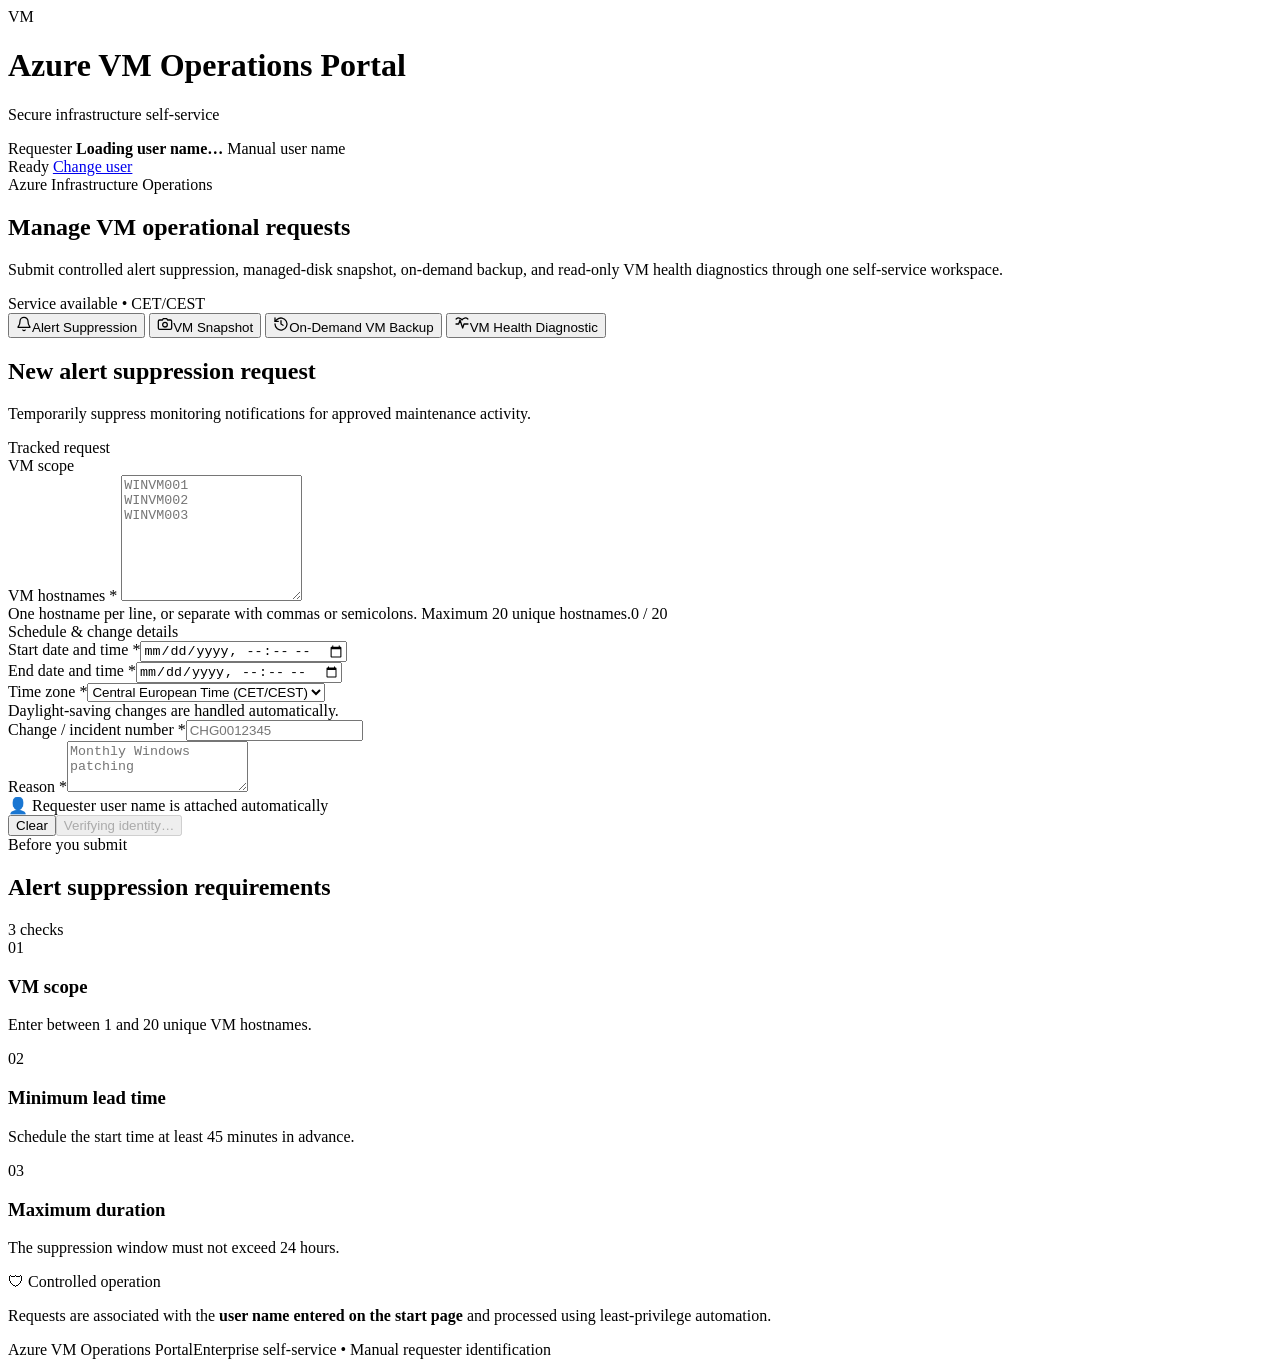
==== app/portal.html @ fa87b3d6 "Fix Azure Static Web App deployment23" ====
<!doctype html>
<html lang="en">
<head>
  <meta charset="utf-8">
  <meta name="viewport" content="width=device-width, initial-scale=1">
  <title>Azure VM Operations Portal</title>
  <link rel="stylesheet" href="/styles.css?v=20260812-vm-health-v2-noscore">
</head>
<body>
  <div class="brand-strip" aria-hidden="true"></div>
  <header class="topbar">
    <div class="topbar-inner">
      <div class="brand">
        <div class="brandmark" aria-hidden="true">VM</div>
        <div>
          <h1>Azure VM Operations Portal</h1>
          <p>Secure infrastructure self-service</p>
        </div>
      </div>

      <section class="identity-panel" aria-labelledby="identityHeading">
        <div class="identity-details">
          <span id="identityHeading" class="identity-label">Requester</span>
          <strong id="authenticatedUserName">Loading user name…</strong>
          <span id="authenticatedProvider" class="identity-provider">Manual user name</span>
        </div>
        <div class="identity-actions">
          <span id="identityStatus" class="identity-status">Ready</span>
          <a class="sign-out-link" href="/">Change user</a>
        </div>
      </section>
    </div>
  </header>

  <main class="page">
    <section class="request-hero" aria-labelledby="requestHeroTitle">
      <div>
        <span class="request-hero-eyebrow">Azure Infrastructure Operations</span>
        <h2 id="requestHeroTitle">Manage VM operational requests</h2>
        <p>Submit controlled alert suppression, managed-disk snapshot, on-demand backup, and read-only VM health diagnostics through one self-service workspace.</p>
      </div>
      <div class="service-chip"><span class="service-dot"></span>Service available <span>•</span> CET/CEST</div>
    </section>

    <nav class="operation-tabs" role="tablist" aria-label="Azure operations">
      <button id="suppressionTabButton" class="operation-tab active" type="button" role="tab" aria-selected="true" aria-controls="suppressionPanel" data-tab="suppression">
        <span class="tab-icon" aria-hidden="true"><svg width="16" height="16" viewBox="0 0 24 24" fill="none" stroke="currentColor" stroke-width="1.9" stroke-linecap="round" stroke-linejoin="round"><path d="M18 8a6 6 0 0 0-12 0c0 7-3 7-3 9h18c0-2-3-2-3-9"/><path d="M13.73 21a2 2 0 0 1-3.46 0"/></svg></span><span>Alert Suppression</span>
      </button>
      <button id="snapshotTabButton" class="operation-tab" type="button" role="tab" aria-selected="false" aria-controls="snapshotPanel" data-tab="snapshot">
        <span class="tab-icon" aria-hidden="true"><svg width="16" height="16" viewBox="0 0 24 24" fill="none" stroke="currentColor" stroke-width="1.9" stroke-linecap="round" stroke-linejoin="round"><path d="M14.5 4 16 6h4a2 2 0 0 1 2 2v10a2 2 0 0 1-2 2H4a2 2 0 0 1-2-2V8a2 2 0 0 1 2-2h4l1.5-2z"/><circle cx="12" cy="13" r="3.5"/></svg></span><span>VM Snapshot</span>
      </button>
      <button id="backupTabButton" class="operation-tab" type="button" role="tab" aria-selected="false" aria-controls="backupPanel" data-tab="backup">
        <span class="tab-icon" aria-hidden="true"><svg width="16" height="16" viewBox="0 0 24 24" fill="none" stroke="currentColor" stroke-width="1.9" stroke-linecap="round" stroke-linejoin="round"><path d="M3 12a9 9 0 1 0 3-6.7L3 8"/><path d="M3 3v5h5"/><path d="M12 7v5l3 2"/></svg></span><span>On-Demand VM Backup</span>
      </button>
      <button id="healthTabButton" class="operation-tab" type="button" role="tab" aria-selected="false" aria-controls="healthPanel" data-tab="health">
        <span class="tab-icon" aria-hidden="true"><svg width="16" height="16" viewBox="0 0 24 24" fill="none" stroke="currentColor" stroke-width="1.9" stroke-linecap="round" stroke-linejoin="round"><path d="M3 12h4l2-6 4 12 2-6h6"/><path d="M20.8 4.6A5.5 5.5 0 0 0 12 6a5.5 5.5 0 0 0-8.8-1.4"/></svg></span><span>VM Health Diagnostic</span>
      </button>
    </nav>

    <section id="suppressionPanel" class="operation-panel" role="tabpanel" aria-labelledby="suppressionTabButton">
      <div class="workspace-grid">
        <section class="card request-card">
          <div class="card-head">
            <div><h2>New alert suppression request</h2><p>Temporarily suppress monitoring notifications for approved maintenance activity.</p></div>
            <span class="request-badge">Tracked request</span>
          </div>
          <form id="suppressionForm" class="form-body" novalidate>
            <div class="section-label">VM scope</div>
            <div class="field full">
              <label for="hostnames">VM hostnames <span class="required">*</span></label>
              <textarea id="hostnames" rows="8" maxlength="5000" placeholder="WINVM001&#10;WINVM002&#10;WINVM003" required></textarea>
              <div class="help-row"><span>One hostname per line, or separate with commas or semicolons. Maximum 20 unique hostnames.</span><span id="hostnameCount" class="counter">0 / 20</span></div>
            </div>
            <div class="section-label section-spacer">Schedule &amp; change details</div>
            <div class="grid">
              <div class="field"><label for="startDateTime">Start date and time <span class="required">*</span></label><input id="startDateTime" type="datetime-local" required></div>
              <div class="field"><label for="endDateTime">End date and time <span class="required">*</span></label><input id="endDateTime" type="datetime-local" required></div>
              <div class="field"><label for="timeZone">Time zone <span class="required">*</span></label><select id="timeZone" required><option value="W. Europe Standard Time" selected>Central European Time (CET/CEST)</option></select><div class="field-help">Daylight-saving changes are handled automatically.</div></div>
              <div class="field"><label for="changeNumber">Change / incident number <span class="required">*</span></label><input id="changeNumber" type="text" maxlength="80" placeholder="CHG0012345" required></div>
              <div class="field full-grid"><label for="reason">Reason <span class="required">*</span></label><textarea id="reason" rows="3" maxlength="500" placeholder="Monthly Windows patching" required></textarea></div>
            </div>
            <div id="validationMessage" class="validation-message" role="alert"></div>
            <div class="actions"><div class="secure-note">👤 Requester user name is attached automatically</div><div class="action-buttons"><button id="clearButton" type="button" class="secondary">Clear</button><button id="submitButton" type="submit" disabled>Verifying identity…</button></div></div>
          </form>
        </section>

        <aside class="side-stack">
          <section class="card requirements-panel" aria-labelledby="requirementsHeading">
            <div class="requirements-heading"><div><span class="requirements-label">Before you submit</span><h2 id="requirementsHeading">Alert suppression requirements</h2></div><span class="requirements-status">3 checks</span></div>
            <div class="requirements-grid">
              <article class="requirement-card"><div class="requirement-number">01</div><div><h3>VM scope</h3><p>Enter between 1 and 20 unique VM hostnames.</p></div></article>
              <article class="requirement-card"><div class="requirement-number">02</div><div><h3>Minimum lead time</h3><p>Schedule the start time at least 45 minutes in advance.</p></div></article>
              <article class="requirement-card"><div class="requirement-number">03</div><div><h3>Maximum duration</h3><p>The suppression window must not exceed 24 hours.</p></div></article>
            </div>
          </section>
          <section class="policy-card"><div class="policy-title">🛡 Controlled operation</div><p>Requests are associated with the <strong>user name entered on the start page</strong> and processed using least-privilege automation.</p></section>
        </aside>
      </div>
      <section id="resultArea" class="card result-card" hidden aria-live="polite"></section>
    </section>

    <section id="snapshotPanel" class="operation-panel" role="tabpanel" aria-labelledby="snapshotTabButton" hidden>
      <div class="workspace-grid">
        <section class="card request-card">
          <div class="card-head"><div><h2>New VM snapshot request</h2><p>Create controlled managed-disk recovery points for approved operational activity.</p></div><span class="request-badge">Tracked request</span></div>
          <div class="information-note" role="note"><strong>Important:</strong> Snapshots created while a VM is running are managed-disk snapshots and should be treated as crash-consistent. VM memory is not captured.</div>
          <form id="snapshotForm" class="form-body" novalidate>
            <div class="section-label">VM scope</div>
            <div class="field full"><label for="snapshotHostnames">VM hostnames <span class="required">*</span></label><textarea id="snapshotHostnames" rows="8" maxlength="5000" placeholder="WINVM001&#10;WINVM002&#10;WINVM003" required></textarea><div class="help-row"><span>One hostname per line, or separate with commas or semicolons. Maximum 5 unique hostnames per snapshot request.</span><span id="snapshotHostnameCount" class="counter">0 / 5</span></div><div class="field-help quota-help">Snapshot quota: maximum 3 requests per entered user name in any rolling 24-hour period.</div></div>
            <div class="section-label section-spacer">Snapshot &amp; change details</div>
            <div class="grid">
              <div class="field"><label for="snapshotScope">Snapshot scope <span class="required">*</span></label><select id="snapshotScope" required><option value="OSOnly">OS disk only</option><option value="AllDisks" selected>OS disk and all data disks</option></select></div>
              <div class="field"><label for="snapshotRetentionDays">Retention period <span class="required">*</span></label><select id="snapshotRetentionDays" required><option value="1">1 day</option><option value="3" selected>3 days</option><option value="7">7 days</option><option value="14">14 days</option></select><div class="field-help">The calculated expiry is stored on each snapshot as an ExpiresUtc tag.</div></div>
              <div class="field"><label for="snapshotExpiryDate">Calculated expiry date</label><input id="snapshotExpiryDate" type="text" readonly aria-readonly="true"><div class="field-help">Preview shown in CET/CEST. The Azure tag is stored in UTC.</div></div>
              <div class="field"><label for="snapshotChangeNumber">Change / incident number <span class="required">*</span></label><input id="snapshotChangeNumber" type="text" maxlength="40" pattern="[A-Za-z0-9._\-]{1,40}" placeholder="CHG0012345" required><div class="field-help">Use letters, numbers, full stops, underscores or hyphens.</div></div>
              <div class="field full-grid"><label for="snapshotReason">Reason <span class="required">*</span></label><textarea id="snapshotReason" rows="3" maxlength="500" placeholder="Pre-maintenance recovery point" required></textarea></div>
            </div>
            <div id="snapshotValidationMessage" class="validation-message" role="alert"></div>
            <div class="actions"><div class="secure-note">👤 Requester user name is attached automatically</div><div class="action-buttons"><button id="snapshotClearButton" type="button" class="secondary">Clear</button><button id="snapshotSubmitButton" type="submit" disabled>Verifying identity…</button></div></div>
          </form>
        </section>
        <aside class="side-stack">
          <section class="card requirements-panel" aria-labelledby="snapshotRequirementsHeading">
            <div class="requirements-heading"><div><span class="requirements-label">Before you submit</span><h2 id="snapshotRequirementsHeading">VM snapshot requirements</h2></div><span class="requirements-status">4 checks</span></div>
            <div class="requirements-grid snapshot-requirements-grid">
              <article class="requirement-card"><div class="requirement-number">01</div><div><h3>Managed disks</h3><p>The VM OS disk and selected data disks must be Azure managed disks.</p></div></article>
              <article class="requirement-card"><div class="requirement-number">02</div><div><h3>Snapshot scope</h3><p>Select the OS disk only or the OS disk and all attached data disks.</p></div></article>
              <article class="requirement-card"><div class="requirement-number">03</div><div><h3>VM request limit</h3><p>A single snapshot request can contain a maximum of 5 unique VM hostnames.</p></div></article>
              <article class="requirement-card"><div class="requirement-number">04</div><div><h3>User request quota</h3><p>Each entered user name can submit up to 3 snapshot requests in any rolling 24-hour period.</p></div></article>
            </div>
          </section>
          <section class="policy-card"><div class="policy-title">🛡 Recovery-point policy</div><p>Retention and expiry metadata remain unchanged. This redesign affects presentation only.</p></section>
        </aside>
      </div>
      <section id="snapshotResultArea" class="card result-card" hidden aria-live="polite"></section>
      <section id="snapshotHistoryCard" class="card backup-history-card" aria-labelledby="snapshotHistoryHeading">
        <div class="backup-history-header">
          <div>
            <span class="requirements-label">Server-side request history</span>
            <h2 id="snapshotHistoryHeading">My Snapshot Requests</h2>
            <p class="field-help">Only your latest 5 VM Snapshot requests are stored per entered user name. When a 6th request is submitted, the oldest history entry is removed automatically.</p>
          </div>
          <button id="snapshotHistoryRefreshButton" type="button" class="secondary">Refresh</button>
        </div>
        <div id="snapshotHistoryMessage" class="field-help" aria-live="polite"></div>
        <div id="snapshotHistoryTableArea" class="backup-history-table-area"></div>
      </section>
    </section>

    <section id="backupPanel" class="operation-panel" role="tabpanel" aria-labelledby="backupTabButton" hidden>
      <div class="workspace-grid">
        <section class="card request-card">
          <div class="card-head"><div><h2>New on-demand VM backup request</h2><p>Validate protection state first, then trigger Backup Now for eligible virtual machines.</p></div><span class="request-badge">Tracked request</span></div>
          <div class="information-note" role="note"><strong>Backup Now:</strong> This operation does not enable or change Azure Backup protection. VMs that are not already protected are reported as Not Protected. The result includes the Azure Backup status and the most recent successful recovery point.</div>
          <form id="backupForm" class="form-body" novalidate>
            <div class="section-label">VM scope &amp; pre-check</div>
            <div class="field full"><label for="backupHostnames">VM hostnames <span class="required">*</span></label><textarea id="backupHostnames" rows="6" maxlength="5000" placeholder="WINVM001&#10;WINVM002" required></textarea><div class="field-help">Enter one hostname per line, or separate values with commas or semicolons. Maximum 5 unique hostnames per backup request.</div><div class="backup-hostname-toolbar"><div id="backupHostnameCount" class="counter">0 / 5</div><button id="backupCheckButton" type="button" class="secondary" disabled>Verifying identity…</button></div><div class="field-help quota-help">First check Azure Backup status. Backup Now is enabled only when every entered VM is already protected and has no backup job currently running.</div></div>
            <section id="backupPrecheckArea" class="backup-precheck-area" hidden aria-live="polite"></section>
            <fieldset id="backupActionFields" class="backup-action-fields" disabled><legend>Backup Now authorization</legend><div class="grid"><div class="field"><label for="backupChangeNumber">Change / incident number <span class="required">*</span></label><input id="backupChangeNumber" type="text" maxlength="40" pattern="[A-Za-z0-9._\-]{1,40}" placeholder="CHG0012345" required><div class="field-help">Use letters, numbers, full stops, underscores or hyphens.</div></div><div class="field full-grid"><label for="backupReason">Reason <span class="required">*</span></label><textarea id="backupReason" rows="3" maxlength="500" placeholder="Pre-maintenance on-demand Azure Backup" required></textarea></div></div></fieldset>
            <div id="backupValidationMessage" class="validation-message" role="alert"></div>
            <div class="actions"><div class="secure-note">🔒 Protection status is checked before submission</div><div class="action-buttons"><button id="backupClearButton" type="button" class="secondary">Clear</button><button id="backupSubmitButton" type="submit" disabled>Check backup status first</button></div></div>
          </form>
        </section>
        <aside class="side-stack">
          <section class="card requirements-panel" aria-labelledby="backupRequirementsHeading">
            <div class="requirements-heading"><div><span class="requirements-label">Before you submit</span><h2 id="backupRequirementsHeading">VM backup requirements</h2></div><span class="requirements-status">3 checks</span></div>
            <div class="requirements-grid">
              <article class="requirement-card"><div class="requirement-number">01</div><div><h3>Already protected</h3><p>Only Azure VMs already protected by Azure Backup are eligible for Backup Now.</p></div></article>
              <article class="requirement-card"><div class="requirement-number">02</div><div><h3>VM request limit</h3><p>A single backup request can contain a maximum of 5 unique VM hostnames.</p></div></article>
              <article class="requirement-card"><div class="requirement-number">03</div><div><h3>User request quota</h3><p>Each entered user name can submit up to 3 backup requests in any rolling 24-hour period.</p></div></article>
            </div>
          </section>
          <section class="policy-card"><div class="policy-title">🛡 Protected operation</div><p>The portal performs a protection-state pre-check and keeps the existing server-side request controls.</p></section>
        </aside>
      </div>
      <section id="backupResultArea" class="card result-card" hidden aria-live="polite"></section>
      <section id="backupHistoryCard" class="card backup-history-card" aria-labelledby="backupHistoryHeading"><div class="backup-history-header"><div><span class="requirements-label">Server-side request history</span><h2 id="backupHistoryHeading">My Backup Requests</h2><p class="field-help">Only your latest 5 VM Backup requests are stored per entered user name. When a 6th request is submitted, the oldest history entry is removed automatically.</p></div><button id="backupHistoryRefreshButton" type="button" class="secondary">Refresh</button></div><div id="backupHistoryMessage" class="field-help" aria-live="polite"></div><div id="backupHistoryTableArea" class="backup-history-table-area"></div></section>
    </section>

    <section id="healthPanel" class="operation-panel" role="tabpanel" aria-labelledby="healthTabButton" hidden>
      <div class="workspace-grid">
        <section class="card request-card">
          <div class="card-head"><div><h2>VM Health Diagnostic</h2><p>Run a read-only health assessment across Azure platform, monitoring, storage, network, backup, patching, and guest telemetry.</p></div><span class="request-badge">Read-only diagnostic</span></div>
          <div class="information-note" role="note"><strong>No remediation:</strong> Version 2.1 uses the VM region to select its regional Log Analytics workspace for guest/agent telemetry and keeps Azure control-plane checks read-only. It does not reboot VMs, restart services, modify disks, change networking, install patches, or alter backup configuration.</div>
          <form id="healthForm" class="form-body" novalidate>
            <div class="section-label">VM scope</div>
            <div class="field full">
              <label for="healthHostnames">VM hostname <span class="required">*</span></label>
              <input id="healthHostnames" type="text" maxlength="253" placeholder="WINVM001" autocomplete="off" required>
              <div class="help-row"><span>Enter one Azure VM hostname. VM Health Diagnostic runs against one VM per request.</span><span id="healthHostnameCount" class="counter">0 / 1</span></div>
            </div>
            <div class="section-label section-spacer">Diagnostic settings</div>
            <div class="grid">
              <div class="field"><label for="healthPeriodMinutes">Performance period <span class="required">*</span></label><select id="healthPeriodMinutes" required><option value="60" selected>Last 1 hour</option><option value="180">Last 3 hours</option><option value="360">Last 6 hours</option><option value="1440">Last 24 hours</option></select><div class="field-help">CPU, guest telemetry, and recent Critical Windows events are evaluated for this period.</div></div>
              <div class="field"><label>Execution mode</label><input type="text" value="Read-only • Single VM" readonly aria-readonly="true"><div class="field-help">No change or incident number is required because this operation makes no VM configuration changes.</div></div>
            </div>
            <div id="healthValidationMessage" class="validation-message" role="alert"></div>
            <div class="actions"><div class="secure-note">👤 Requester user name is attached automatically</div><div class="action-buttons"><button id="healthClearButton" type="button" class="secondary">Clear</button><button id="healthSubmitButton" type="submit" disabled>Verifying identity…</button></div></div>
          </form>
        </section>
        <aside class="side-stack">
          <section class="card requirements-panel" aria-labelledby="healthRequirementsHeading">
            <div class="requirements-heading"><div><span class="requirements-label">What is checked</span><h2 id="healthRequirementsHeading">VM Health Diagnostic V2.7.0</h2></div><span class="requirements-status">Expanded</span></div>
            <div class="requirements-grid">
              <article class="requirement-card"><div class="requirement-number">01</div><div><h3>Azure platform</h3><p>VM discovery, configuration, power/provisioning state, current + historical Resource Health, VM Agent, extensions, active Azure alerts and recent Azure changes.</p></div></article>
              <article class="requirement-card"><div class="requirement-number">02</div><div><h3>Performance &amp; storage</h3><p>CPU trend and 24-hour spike analysis, RAM trend and spike analysis, network traffic, disk I/O/latency/utilization, logical-disk free/used/total size, attached Azure managed disks and data freshness.</p></div></article>
              <article class="requirement-card"><div class="requirement-number">03</div><div><h3>Network &amp; monitoring</h3><p>NIC, private IP, subnet, NSG/effective NSGs, AMA, DCR association, heartbeat, Log Analytics/VM Insights telemetry, VMComputer guest identity (domain/DNS context), and Critical/Error Windows Event Viewer events.</p></div></article>
              <article class="requirement-card"><div class="requirement-number">04</div><div><h3>Protection &amp; patching</h3><p>Detailed Azure Backup state, last backup/recovery point, Update Manager assessment, boot diagnostics state, recommendations and export/copy support.</p></div></article>
            </div>
          </section>
          <section class="policy-card"><div class="policy-title">🛡 Diagnostic-only access</div><p>Regional LAW selection is automatic. West Europe VMs first use <strong>central-law-weu-law</strong>. If no VM telemetry is found there, the diagnostic makes one last-resort attempt against <strong>test-prod-westeu-001-log</strong>. CPU spike history uses Azure platform metrics; guest RAM, logical-disk and VMComputer identity data are read from the effective Log Analytics workspace. Exact Windows workgroup membership is shown as <strong>Unknown</strong> when read-only telemetry cannot prove it. Missing telemetry is never substituted with 0% or Healthy. Health Score is intentionally not used.</p></section>
        </aside>
      </div>
      <section id="healthResultArea" class="card result-card health-result-card" hidden aria-live="polite"></section>
    </section>

    <footer class="portal-footer"><span>Azure VM Operations Portal</span><span>Enterprise self-service • Manual requester identification</span></footer>
  </main>
  <script src="/app.js?v=20260817-vm-health-v270-guest-identity-cpu-ram-spikes"></script>
</body>
</html>
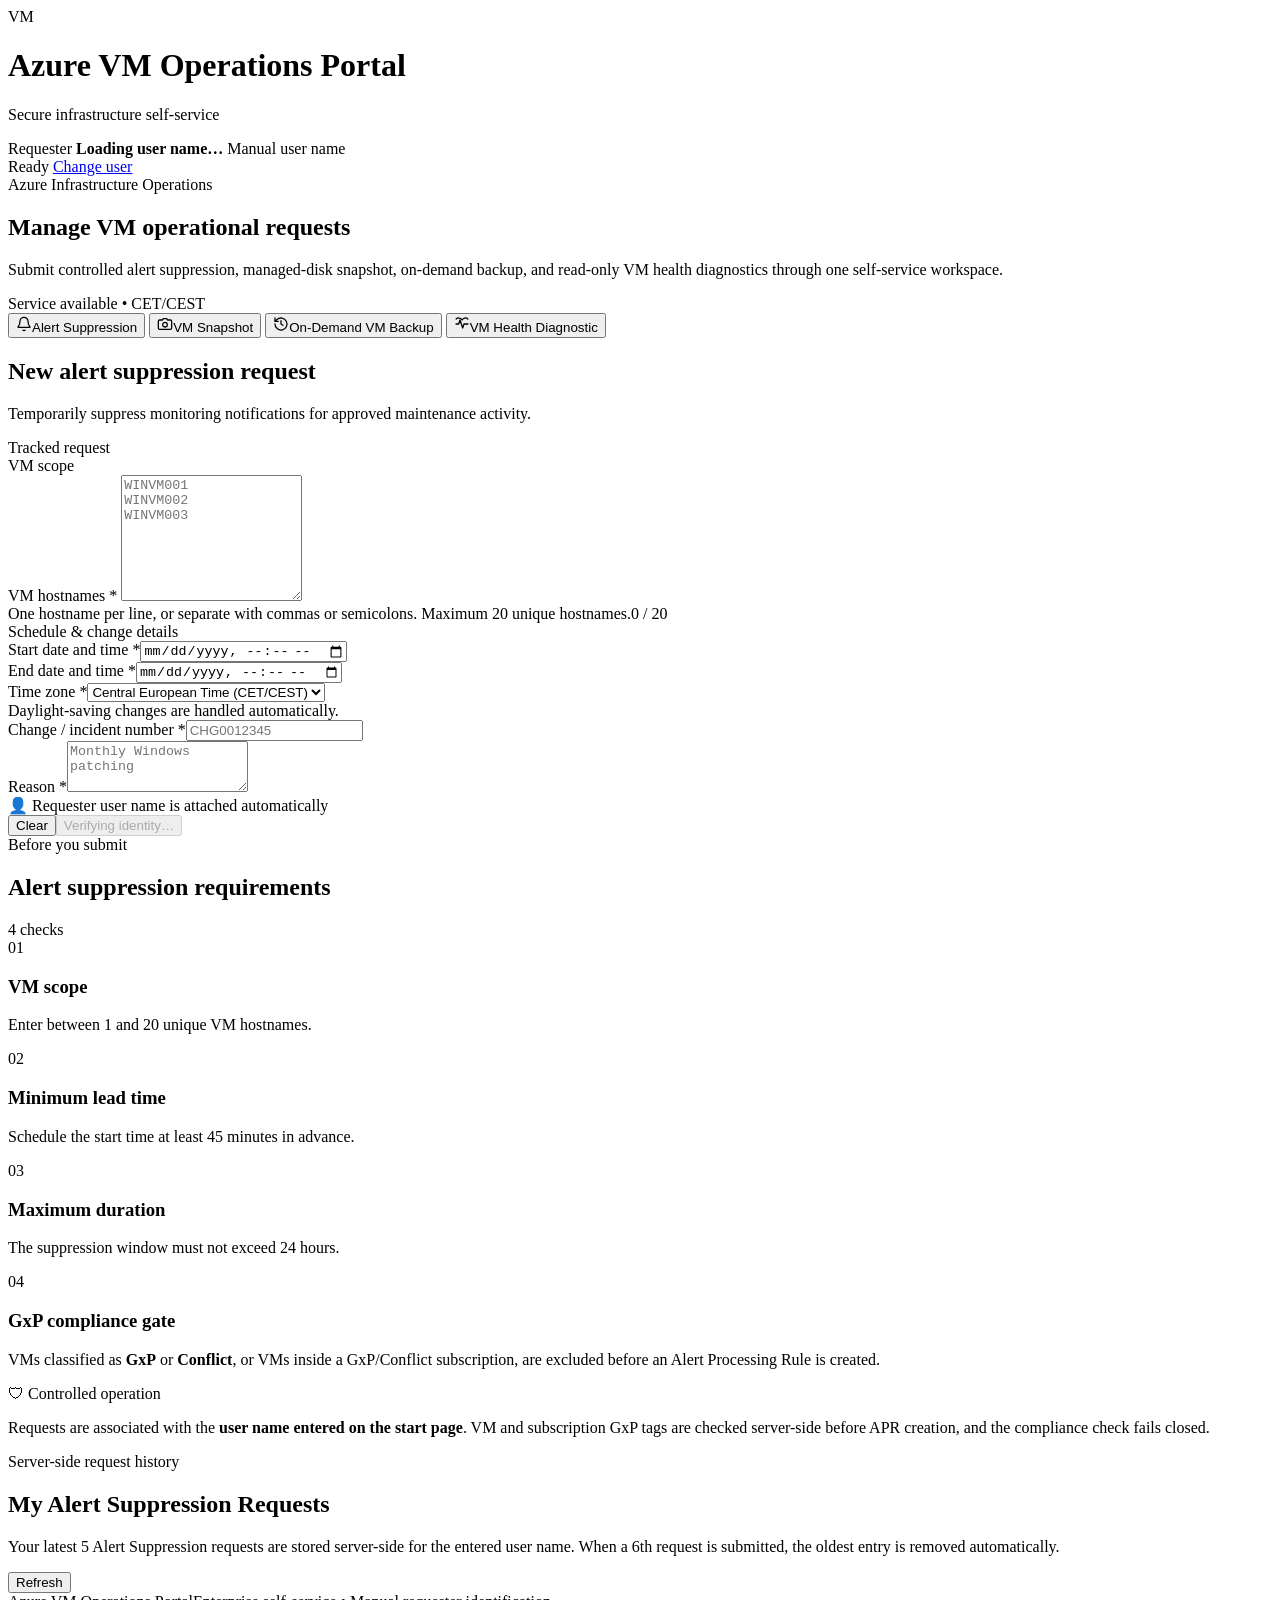
==== commit edb5d82d: "Fix Azure Static Web App deployment31" ====
--- a/app/portal.html
+++ b/app/portal.html
@@ -86,17 +86,34 @@
 
         <aside class="side-stack">
           <section class="card requirements-panel" aria-labelledby="requirementsHeading">
-            <div class="requirements-heading"><div><span class="requirements-label">Before you submit</span><h2 id="requirementsHeading">Alert suppression requirements</h2></div><span class="requirements-status">3 checks</span></div>
+            <div class="requirements-heading"><div><span class="requirements-label">Before you submit</span><h2 id="requirementsHeading">Alert suppression requirements</h2></div><span class="requirements-status">4 checks</span></div>
             <div class="requirements-grid">
               <article class="requirement-card"><div class="requirement-number">01</div><div><h3>VM scope</h3><p>Enter between 1 and 20 unique VM hostnames.</p></div></article>
               <article class="requirement-card"><div class="requirement-number">02</div><div><h3>Minimum lead time</h3><p>Schedule the start time at least 45 minutes in advance.</p></div></article>
               <article class="requirement-card"><div class="requirement-number">03</div><div><h3>Maximum duration</h3><p>The suppression window must not exceed 24 hours.</p></div></article>
-            </div>
-          </section>
-          <section class="policy-card"><div class="policy-title">🛡 Controlled operation</div><p>Requests are associated with the <strong>user name entered on the start page</strong> and processed using least-privilege automation.</p></section>
+              <article class="requirement-card"><div class="requirement-number">04</div><div><h3>GxP compliance gate</h3><p>VMs classified as <strong>GxP</strong> or <strong>Conflict</strong>, or VMs inside a GxP/Conflict subscription, are excluded before an Alert Processing Rule is created.</p></div></article>
+            </div>
+          </section>
+          <section class="policy-card"><div class="policy-title">🛡 Controlled operation</div><p>Requests are associated with the <strong>user name entered on the start page</strong>. VM and subscription GxP tags are checked server-side before APR creation, and the compliance check fails closed.</p></section>
         </aside>
       </div>
       <section id="resultArea" class="card result-card" hidden aria-live="polite"></section>
+
+      <section id="suppressionHistoryCard" class="card backup-history-card" aria-labelledby="suppressionHistoryHeading">
+        <div class="backup-history-header">
+          <div>
+            <span class="requirements-label">Server-side request history</span>
+            <h2 id="suppressionHistoryHeading">My Alert Suppression Requests</h2>
+            <p class="field-help">
+              Your latest 5 Alert Suppression requests are stored server-side for the entered user name.
+              When a 6th request is submitted, the oldest entry is removed automatically.
+            </p>
+          </div>
+          <button id="suppressionHistoryRefreshButton" type="button" class="secondary">Refresh</button>
+        </div>
+        <div id="suppressionHistoryMessage" class="field-help" aria-live="polite"></div>
+        <div id="suppressionHistoryTableArea" class="backup-history-table-area"></div>
+      </section>
     </section>
 
     <section id="snapshotPanel" class="operation-panel" role="tabpanel" aria-labelledby="snapshotTabButton" hidden>
@@ -121,15 +138,16 @@
         </section>
         <aside class="side-stack">
           <section class="card requirements-panel" aria-labelledby="snapshotRequirementsHeading">
-            <div class="requirements-heading"><div><span class="requirements-label">Before you submit</span><h2 id="snapshotRequirementsHeading">VM snapshot requirements</h2></div><span class="requirements-status">4 checks</span></div>
+            <div class="requirements-heading"><div><span class="requirements-label">Before you submit</span><h2 id="snapshotRequirementsHeading">VM snapshot requirements</h2></div><span class="requirements-status">5 checks</span></div>
             <div class="requirements-grid snapshot-requirements-grid">
               <article class="requirement-card"><div class="requirement-number">01</div><div><h3>Managed disks</h3><p>The VM OS disk and selected data disks must be Azure managed disks.</p></div></article>
               <article class="requirement-card"><div class="requirement-number">02</div><div><h3>Snapshot scope</h3><p>Select the OS disk only or the OS disk and all attached data disks.</p></div></article>
               <article class="requirement-card"><div class="requirement-number">03</div><div><h3>VM request limit</h3><p>A single snapshot request can contain a maximum of 5 unique VM hostnames.</p></div></article>
               <article class="requirement-card"><div class="requirement-number">04</div><div><h3>User request quota</h3><p>Each entered user name can submit up to 3 snapshot requests in any rolling 24-hour period.</p></div></article>
-            </div>
-          </section>
-          <section class="policy-card"><div class="policy-title">🛡 Recovery-point policy</div><p>Retention and expiry metadata remain unchanged. This redesign affects presentation only.</p></section>
+              <article class="requirement-card"><div class="requirement-number">05</div><div><h3>GxP compliance gate</h3><p>The server-side Snapshot Logic App reads VM and subscription tags. <strong>GxP</strong> and <strong>Conflict</strong> classifications are excluded before snapshot creation.</p></div></article>
+            </div>
+          </section>
+          <section class="policy-card"><div class="policy-title">🛡 Recovery-point &amp; GxP policy</div><p>GxP validation is enforced server-side at both VM and subscription level. If the tag inventory query fails, snapshot creation is blocked by fail-closed policy.</p></section>
         </aside>
       </div>
       <section id="snapshotResultArea" class="card result-card" hidden aria-live="polite"></section>
@@ -200,7 +218,7 @@
         </section>
         <aside class="side-stack">
           <section class="card requirements-panel" aria-labelledby="healthRequirementsHeading">
-            <div class="requirements-heading"><div><span class="requirements-label">What is checked</span><h2 id="healthRequirementsHeading">VM Health Diagnostic V2.7.0</h2></div><span class="requirements-status">Expanded</span></div>
+            <div class="requirements-heading"><div><span class="requirements-label">What is checked</span><h2 id="healthRequirementsHeading">VM Health Diagnostic V2.7.3.4</h2></div><span class="requirements-status">Expanded</span></div>
             <div class="requirements-grid">
               <article class="requirement-card"><div class="requirement-number">01</div><div><h3>Azure platform</h3><p>VM discovery, configuration, power/provisioning state, current + historical Resource Health, VM Agent, extensions, active Azure alerts and recent Azure changes.</p></div></article>
               <article class="requirement-card"><div class="requirement-number">02</div><div><h3>Performance &amp; storage</h3><p>CPU trend and 24-hour spike analysis, RAM trend and spike analysis, network traffic, disk I/O/latency/utilization, logical-disk free/used/total size, attached Azure managed disks and data freshness.</p></div></article>
@@ -208,7 +226,7 @@
               <article class="requirement-card"><div class="requirement-number">04</div><div><h3>Protection &amp; patching</h3><p>Detailed Azure Backup state, last backup/recovery point, Update Manager assessment, boot diagnostics state, recommendations and export/copy support.</p></div></article>
             </div>
           </section>
-          <section class="policy-card"><div class="policy-title">🛡 Diagnostic-only access</div><p>Regional LAW selection is automatic. West Europe VMs first use <strong>central-law-weu-law</strong>. If no VM telemetry is found there, the diagnostic makes one last-resort attempt against <strong>test-prod-westeu-001-log</strong>. CPU spike history uses Azure platform metrics; guest RAM, logical-disk and VMComputer identity data are read from the effective Log Analytics workspace. Exact Windows workgroup membership is shown as <strong>Unknown</strong> when read-only telemetry cannot prove it. Missing telemetry is never substituted with 0% or Healthy. Health Score is intentionally not used.</p></section>
+          <section class="policy-card"><div class="policy-title">🛡 Diagnostic-only access</div><p>Regional LAW selection is automatic. West Europe VMs first use <strong>central-law-weu-law</strong>. If no VM telemetry is found there, the diagnostic makes one last-resort attempt against <strong>test-prod-westeu-001-log</strong>. CPU spike history uses Azure platform metrics; guest RAM, logical-disk and historical process data are read from the effective Log Analytics workspace. Exact Windows domain/workgroup membership is queried with a narrow, read-only guest PowerShell command when enabled; VMComputer and Heartbeat remain non-invasive fallbacks. Missing telemetry is never substituted with 0% or Healthy. Health Score is intentionally not used.</p></section>
         </aside>
       </div>
       <section id="healthResultArea" class="card result-card health-result-card" hidden aria-live="polite"></section>
@@ -216,6 +234,6 @@
 
     <footer class="portal-footer"><span>Azure VM Operations Portal</span><span>Enterprise self-service • Manual requester identification</span></footer>
   </main>
-  <script src="/app.js?v=20260817-vm-health-v270-guest-identity-cpu-ram-spikes"></script>
+  <script src="/app.js?v=20260819-apr-gxp-history-final"></script>
 </body>
 </html>
